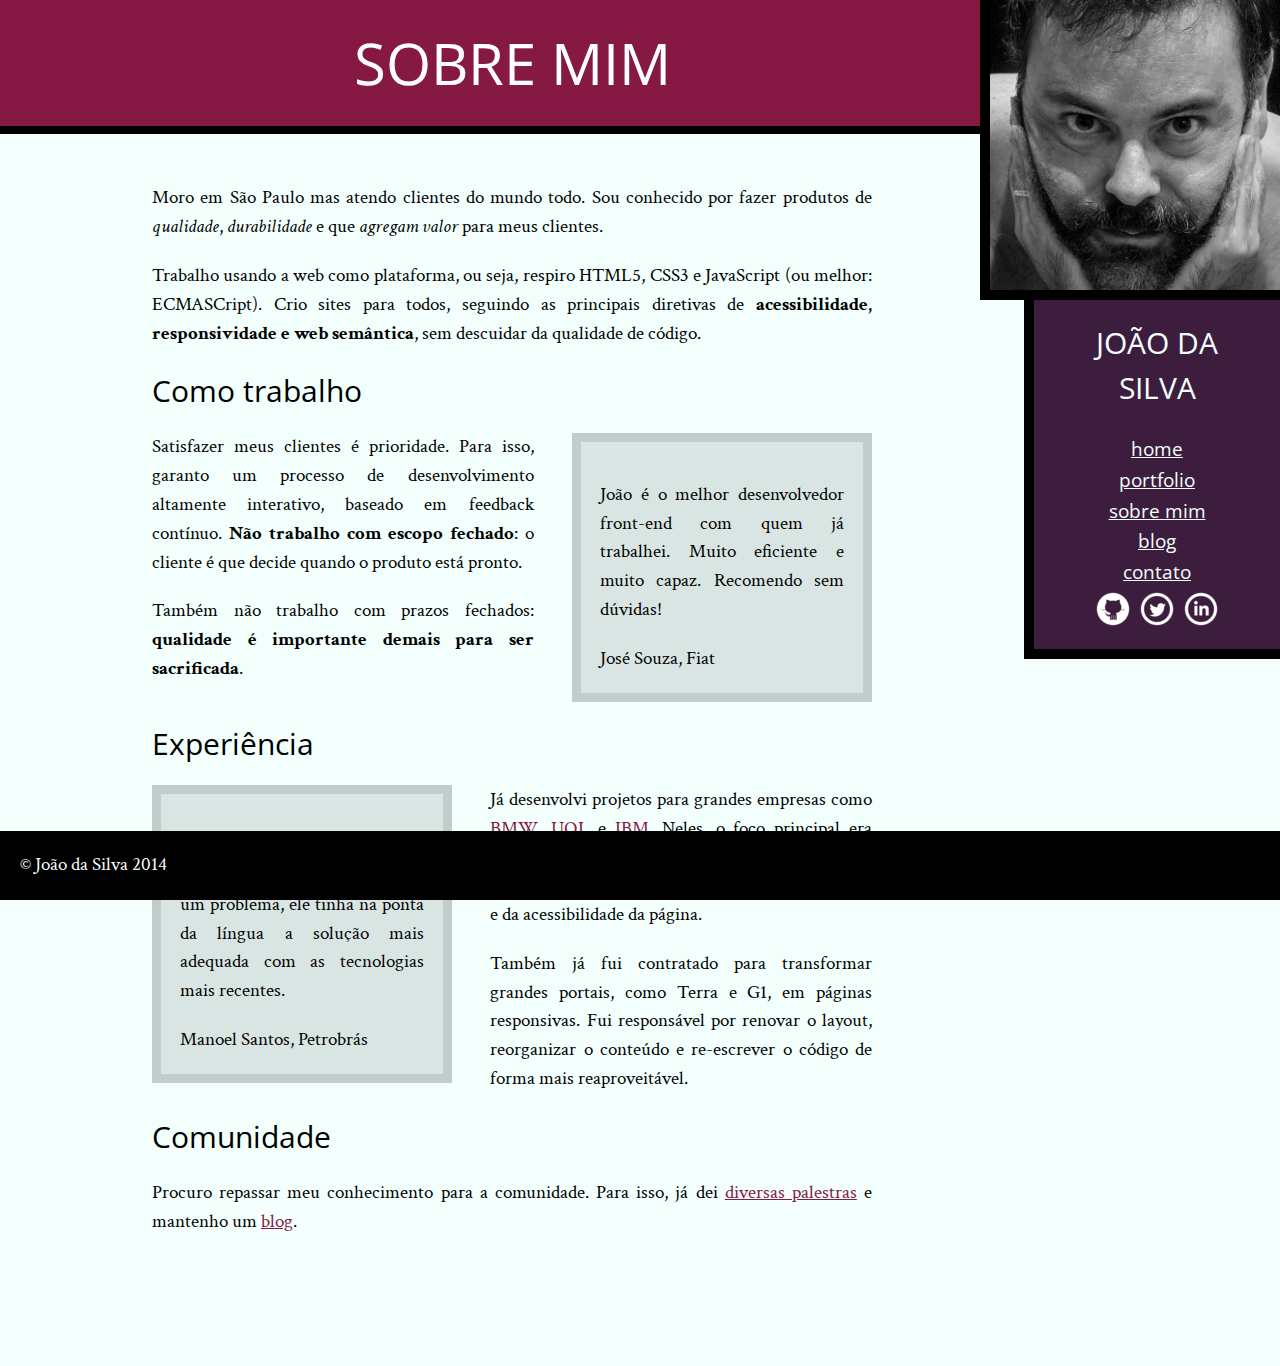
==== projeto/bio.html @ 8b6cdcd5 "Aula01 - Medidas Relativas" ====
<!DOCTYPE html>
<html>
<head>
    <meta charset="utf-8">
    <title>João da Silva - Biografia</title>
    <link rel="icon" href="imagens/favicon.png">
    <link rel="stylesheet" href="css/reset.css">
    <link rel="stylesheet" href="css/site.css">
    <link rel="stylesheet" href="css/bio.css">
    <link rel="stylesheet" href="http://fonts.googleapis.com/css?family=Crimson+Text:400,400italic,600">
    <link rel="stylesheet" href="http://fonts.googleapis.com/css?family=Open+Sans+Condensed:700">
</head>
<body>
    <main>
        <h1 class="titulo-principal">Sobre mim</h1>
        <div class="container">
            <p>Moro em São Paulo mas atendo clientes do mundo todo. Sou conhecido por fazer produtos de <em>qualidade</em>, <em>durabilidade</em> e que <em>agregam valor</em> para meus clientes.</p>
            <p>Trabalho usando a web como plataforma, ou seja, respiro HTML5, CSS3 e JavaScript (ou melhor: ECMASCript). Crio sites para todos, seguindo as principais diretivas de <strong>acessibilidade, responsividade e web semântica</strong>, sem descuidar da qualidade de código.</p>
            <h2 class="subtitulo-texto">Como trabalho</h2>
            <blockquote class="citacao-bio fiat">
                <p>João é o melhor desenvolvedor front-end com quem já trabalhei. Muito eficiente e muito capaz. Recomendo sem dúvidas!</p>
                <cite>José Souza, Fiat</cite>
            </blockquote>
            <p>Satisfazer meus clientes é prioridade. Para isso, garanto um processo de desenvolvimento altamente interativo, baseado em feedback contínuo. <strong>Não trabalho com escopo fechado</strong>: o cliente é que decide quando o produto está pronto.</p>
            <p>Também não trabalho com prazos fechados: <strong>qualidade é importante demais para ser sacrificada</strong>.</p>
            <h2 class="subtitulo-texto">Experiência</h2>
            <blockquote class="citacao-bio petrobras">
                <p>João domina as tecnologias como ninguém. Eu apresentava um problema, ele tinha na ponta da língua a solução mais adequada com as tecnologias mais recentes.</p>
                <cite>Manoel Santos, Petrobrás</cite>
            </blockquote>
            <p>Já desenvolvi projetos para grandes empresas como <a href="http://bmw.com">BMW</a>, <a href="http://www.uol.com.br">UOL</a> e <a href="http://www.ibm.com.br">IBM</a>. Neles, o foco principal era entregar uma experiência imersiva e impactante para o usuário final sem descuidar do desempenho e da acessibilidade da página.</p>
            <p>Também já fui contratado para transformar grandes portais, como Terra e G1, em páginas responsivas. Fui responsável por renovar o layout, reorganizar o conteúdo e re-escrever o código de forma mais reaproveitável.</p>
            <h2 class="subtitulo-texto">Comunidade</h2>
            <p>Procuro repassar meu conhecimento para a comunidade. Para isso, já dei <a href="portfolio.html">diversas palestras</a> e mantenho um <a href="blog.html">blog</a>.</p>
        </div>
    </main>
    <img src="imagens/eu.jpg" alt="Minha foto" class="minha-foto">
    <aside class="navegacao-site">
        <h1>João da Silva</h1>
        <nav>
            <ul>
                <li><a href="index.html">Home</a></li>
                <li><a href="portfolio.html">Portfolio</a></li>
                <li><a href="bio.html">Sobre mim</a></li>
                <li><a href="blog.html">Blog</a></li>
                <li><a href="contato.html">Contato</a></li>
            </ul>
        </nav>
        <ul class="icones-redes-sociais">
            <li>
                <a href="https://github.com/joaodasilva" class="github">
                    Github
                </a>
            </li>
            <li>
                <a href="https://twitter.com/joaodasilva" class="twitter">
                    Twitter
                </a>
            </li>
            <li>
                <a href="https://br.linkedin.com/pub/joão-da-silva/32/4/508" class="linkedin">
                    LinkedIn
                </a>
            </li>
        </ul>
    </aside>
    <footer class="rodape-pagina">
        &copy; João da Silva 2014
    </footer>
</body>
</html>
---- projeto/css/site.css ----
body {
    font-family: "Crimson Text", "Times New Roman", serif;
    background-color: #F2FFFC;
    font-size: 120%;
    line-height: 1.5;
}

h1,
h2,
.subtitulo-principal {
    font-family: "Open Sans Condensed", "Arial", sans-serif;
}

h1 {
    text-transform: uppercase;
    font-size: 60px;
}

.titulo-principal {
    font-size: 300%;
    text-align: center;
    background-color: #851944;
    color: #FFF;
    padding: 1.25rem;
    border-bottom: .5rem solid #000;
}

.subtitulo-texto {
    font-size: 30px;
    clear: both;
}

main a {
    color: #851944;
}

main p {
    text-align: justify;
    margin: 20px 0;
}

.navegacao-site {
    text-align: center;
    background-color: #3C1D3D;
    color: #F2FFFC;
    padding: 20px;
}

.navegacao-site a {
    color: inherit;
    font-family: "Open Sans Condensed", "Arial", sans-serif;
    text-transform: lowercase;
}

.navegacao-site h1 {
    font-size: 30px;
    margin-bottom: 25px;
}

.rodape-pagina {
    background-color: #000;
    color: #F2FFFC;
    padding: 20px;
    clear: both;
    position: fixed;
    bottom: 0;
    left: 0;
    width: 100%;
    box-sizing: border-box;
}

.container {
    width: 720px;
    margin-left: auto;
    margin-right: auto;
    padding: 30px 0;
}

strong {
    font-weight: bold;
}

em {
    font-style: italic;
}

.icones-redes-sociais li {
    display: inline-block;
}

.icones-redes-sociais a {
    width: 40px;
    height: 40px;
    display: block;
    text-indent: -99999px;
}

.github {
    background-image: url(../imagens/github.png);
}

.twitter {
    background-image: url(../imagens/twitter.png);
}

.linkedin {
    background-image: url(../imagens/linkedin.png);
}

main {
    width: 80%;
    float: left;
    padding-bottom: 80px;
}

.minha-foto,
.navegacao-site {
    border-left: 10px solid black;
    border-bottom: 10px solid black;
    box-sizing: border-box;
}

.navegacao-site {
    width: 20%;
    float: right;
    position: relative;
    top: 300px;
}

.minha-foto {
    position: absolute;
    top: 0;
    right: 0;
    height: 300px;
}
---- projeto/css/bio.css ----
.citacao-bio {
    background-color: #D9E5E3;
    border: .5em solid #C2CCCA;
    padding: 1em;
    margin: 1em 2em;
    width: 30ch;
    box-sizing: border-box;
}

.petrobras {
    float: left;
    margin-left: 0;
}

.fiat {
    float: right;
    margin-right: 0;
}
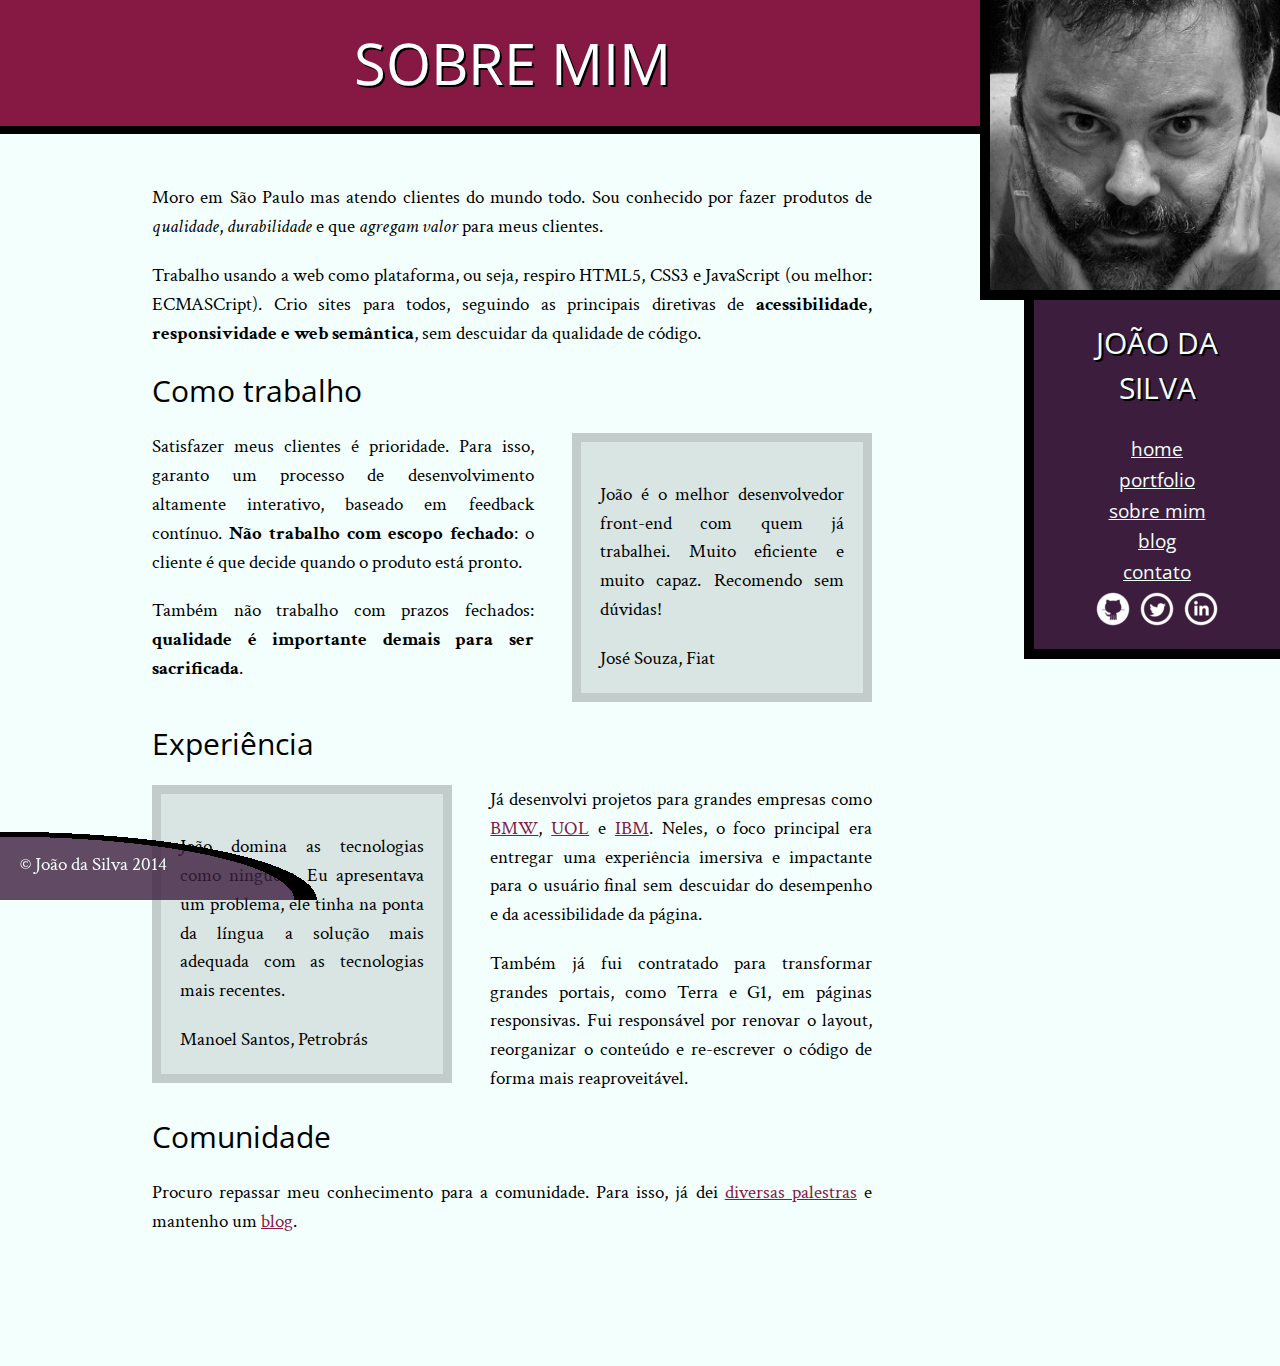
==== commit 75af9c10: "Aula08 - Pseudoclasses" ====
--- a/projeto/bio.html
+++ b/projeto/bio.html
@@ -17,14 +17,14 @@
             <p>Moro em São Paulo mas atendo clientes do mundo todo. Sou conhecido por fazer produtos de <em>qualidade</em>, <em>durabilidade</em> e que <em>agregam valor</em> para meus clientes.</p>
             <p>Trabalho usando a web como plataforma, ou seja, respiro HTML5, CSS3 e JavaScript (ou melhor: ECMASCript). Crio sites para todos, seguindo as principais diretivas de <strong>acessibilidade, responsividade e web semântica</strong>, sem descuidar da qualidade de código.</p>
             <h2 class="subtitulo-texto">Como trabalho</h2>
-            <blockquote class="citacao-bio fiat">
+            <blockquote class="citacao-bio fiat" tabindex="1">
                 <p>João é o melhor desenvolvedor front-end com quem já trabalhei. Muito eficiente e muito capaz. Recomendo sem dúvidas!</p>
                 <cite>José Souza, Fiat</cite>
             </blockquote>
             <p>Satisfazer meus clientes é prioridade. Para isso, garanto um processo de desenvolvimento altamente interativo, baseado em feedback contínuo. <strong>Não trabalho com escopo fechado</strong>: o cliente é que decide quando o produto está pronto.</p>
             <p>Também não trabalho com prazos fechados: <strong>qualidade é importante demais para ser sacrificada</strong>.</p>
             <h2 class="subtitulo-texto">Experiência</h2>
-            <blockquote class="citacao-bio petrobras">
+            <blockquote class="citacao-bio petrobras" tabindex="2">
                 <p>João domina as tecnologias como ninguém. Eu apresentava um problema, ele tinha na ponta da língua a solução mais adequada com as tecnologias mais recentes.</p>
                 <cite>Manoel Santos, Petrobrás</cite>
             </blockquote>
--- a/projeto/css/site.css
+++ b/projeto/css/site.css
@@ -13,11 +13,11 @@
 
 h1 {
     text-transform: uppercase;
-    font-size: 60px;
+    font-size: 3em;
+    text-shadow: 2px 2px #000;
 }
 
 .titulo-principal {
-    font-size: 300%;
     text-align: center;
     background-color: #851944;
     color: #FFF;
@@ -58,7 +58,6 @@
 }
 
 .rodape-pagina {
-    background-color: #000;
     color: #F2FFFC;
     padding: 20px;
     clear: both;
@@ -67,6 +66,17 @@
     left: 0;
     width: 100%;
     box-sizing: border-box;
+
+    background-image: radial-gradient(ellipse at left bottom,
+    rgba(60, 29, 61, 0.8),
+    rgba(60, 29, 61, 0.8) 65%,
+    black 65%,
+    black 70%,
+    transparent 70%,
+    transparent);
+    width: 100%;
+    background-size: 25% 100%;
+    background-repeat: no-repeat;
 }
 
 .container {
@@ -132,4 +142,17 @@
     top: 0;
     right: 0;
     height: 300px;
+
 }
+
+main a:hover,
+main a:focus,
+footer a:hover,
+footer a:focus {
+    color: red;
+}
+
+.navegacao-site a:hover,
+.navegacao-site a:focus {
+    text-shadow: 0 0 2px deeppink;
+}
--- a/projeto/css/bio.css
+++ b/projeto/css/bio.css
@@ -7,12 +7,24 @@
     box-sizing: border-box;
 }
 
-.petrobras {
+.citacao-bio:nth-of-type(even){
     float: left;
     margin-left: 0;
 }
 
-.fiat {
+.citacao-bio:nth-of-type(odd) {
     float: right;
     margin-right: 0;
 }
+
+.citacao-bio:hover,.citacao-bio:focus {
+    box-shadow: 0 0 0 99999px rgba(0,0,0,.8);
+}
+
+.citacao-bio:nth-of-type(odd):hover,.citacao-bio:nth-of-type(odd):focus {
+    transform: scale(1.2) rotate(5deg);
+}
+
+.citacao-bio:nth-of-type(even):hover,.citacao-bio:nth-of-type(even):focus{
+    transform: scale(1.2) rotate(-5deg);
+}
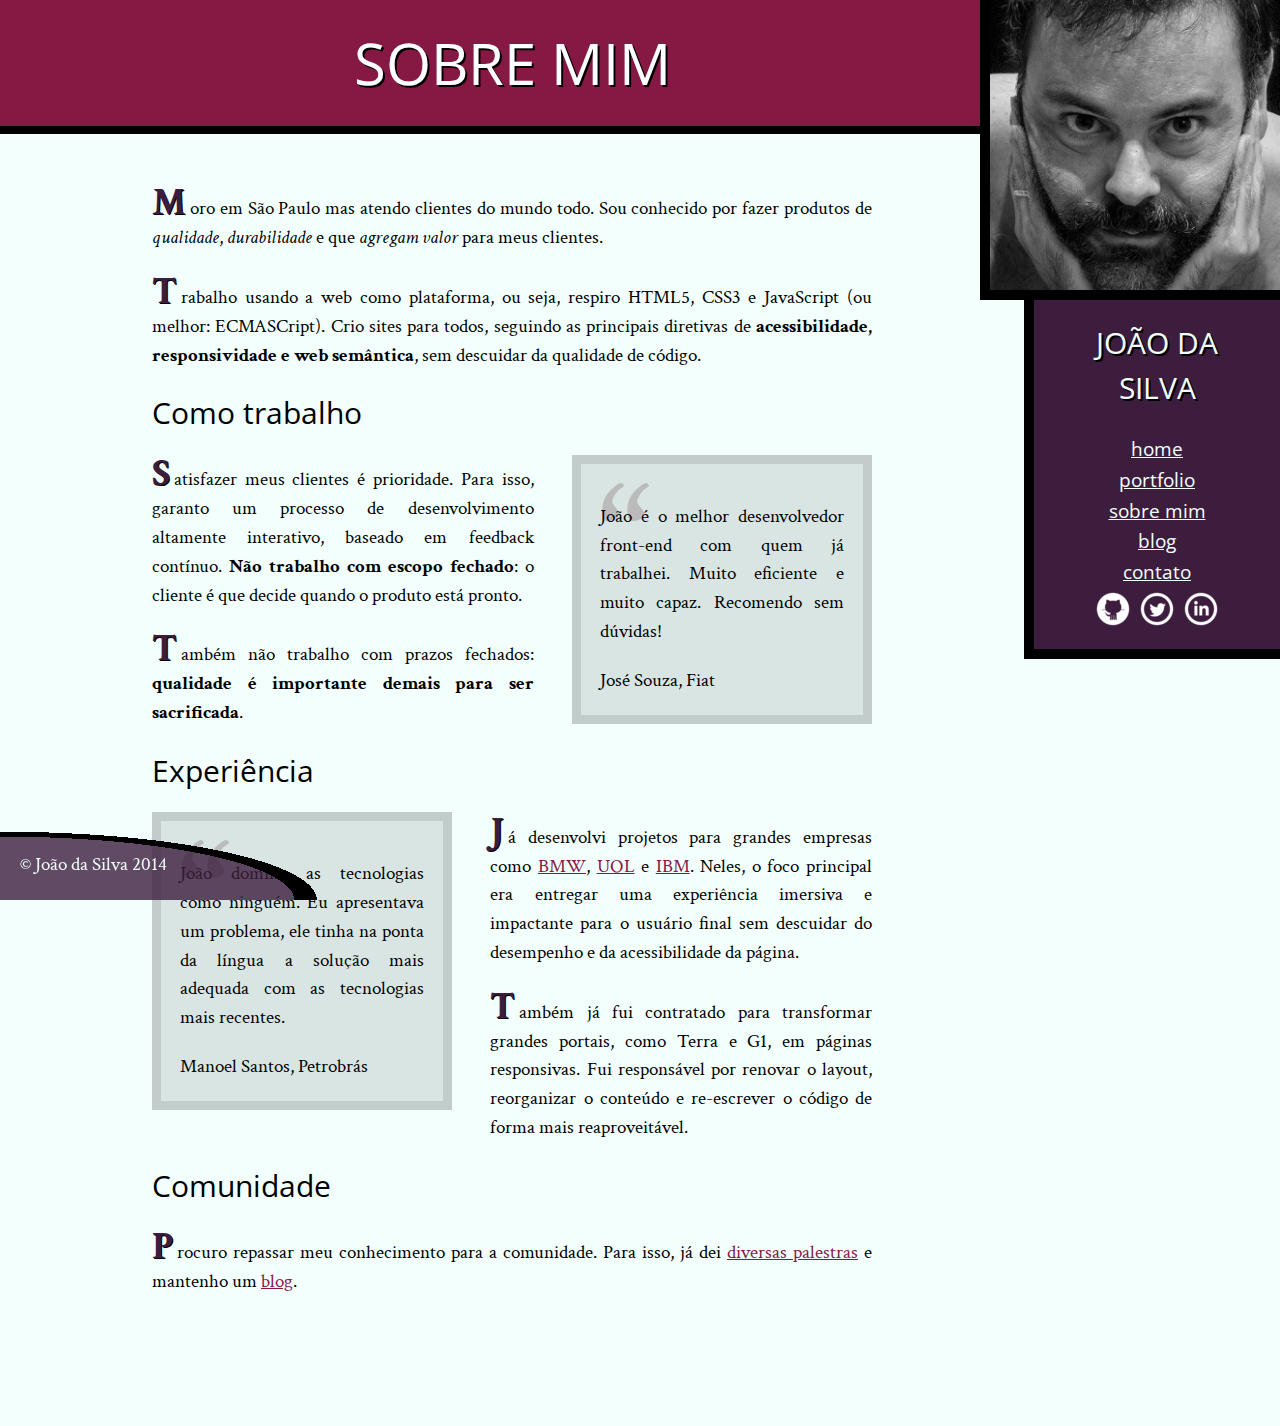
==== commit 671e8ea4: "Aula09 - Pseudoelementos" ====
--- a/projeto/bio.html
+++ b/projeto/bio.html
@@ -48,17 +48,17 @@
         </nav>
         <ul class="icones-redes-sociais">
             <li>
-                <a href="https://github.com/joaodasilva" class="github">
+                <a href="https://github.com/joaodasilva" class="github" data-tooltip="Veja meus projetos opensource">
                     Github
                 </a>
             </li>
             <li>
-                <a href="https://twitter.com/joaodasilva" class="twitter">
+                <a href="https://twitter.com/joaodasilva" class="twitter" data-tooltip="Siga-me no Twitter">
                     Twitter
                 </a>
             </li>
             <li>
-                <a href="https://br.linkedin.com/pub/joão-da-silva/32/4/508" class="linkedin">
+                <a href="https://br.linkedin.com/pub/joão-da-silva/32/4/508" class="linkedin" data-tooltip="Veja meu currículo">
                     LinkedIn
                 </a>
             </li>
--- a/projeto/css/bio.css
+++ b/projeto/css/bio.css
@@ -28,3 +28,53 @@
 .citacao-bio:nth-of-type(even):hover,.citacao-bio:nth-of-type(even):focus{
     transform: scale(1.2) rotate(-5deg);
 }
+
+.container > p::first-letter {
+    font-size: 200%;
+    font-weight: bold;
+    color: #3C1D3D;
+    text-shadow: 1px 1px #000;
+    margin-right: .2ch;
+    line-height: 1;
+}
+
+.citacao-bio::before {
+    content: '“';
+    position: absolute;
+    font-size: 9em;
+    color: #bbb;
+    line-height: .8;
+}
+
+.citacao-bio > p {
+    position: relative;
+}
+
+.icones-redes-sociais a:hover::after,
+.icones-redes-sociais a:focus::after {
+    content: attr(data-tooltip);
+    position: absolute;
+    top: 100%;
+    right: 0;
+    text-indent: 0;
+    width: 300%;
+    background: black;
+    font-size: .75em;
+}
+
+.icones-redes-sociais a{
+    position: relative;
+}
+
+.icones-redes-sociais a:hover::before,
+.icones-redes-sociais a:focus::before {
+    content: '';
+    width: 1em;
+    height: 1em;
+    background-color: black;
+    position: absolute;
+    bottom: 0;
+    left: 0;
+    transform: translateY(.5em) rotate(45deg);
+}
+
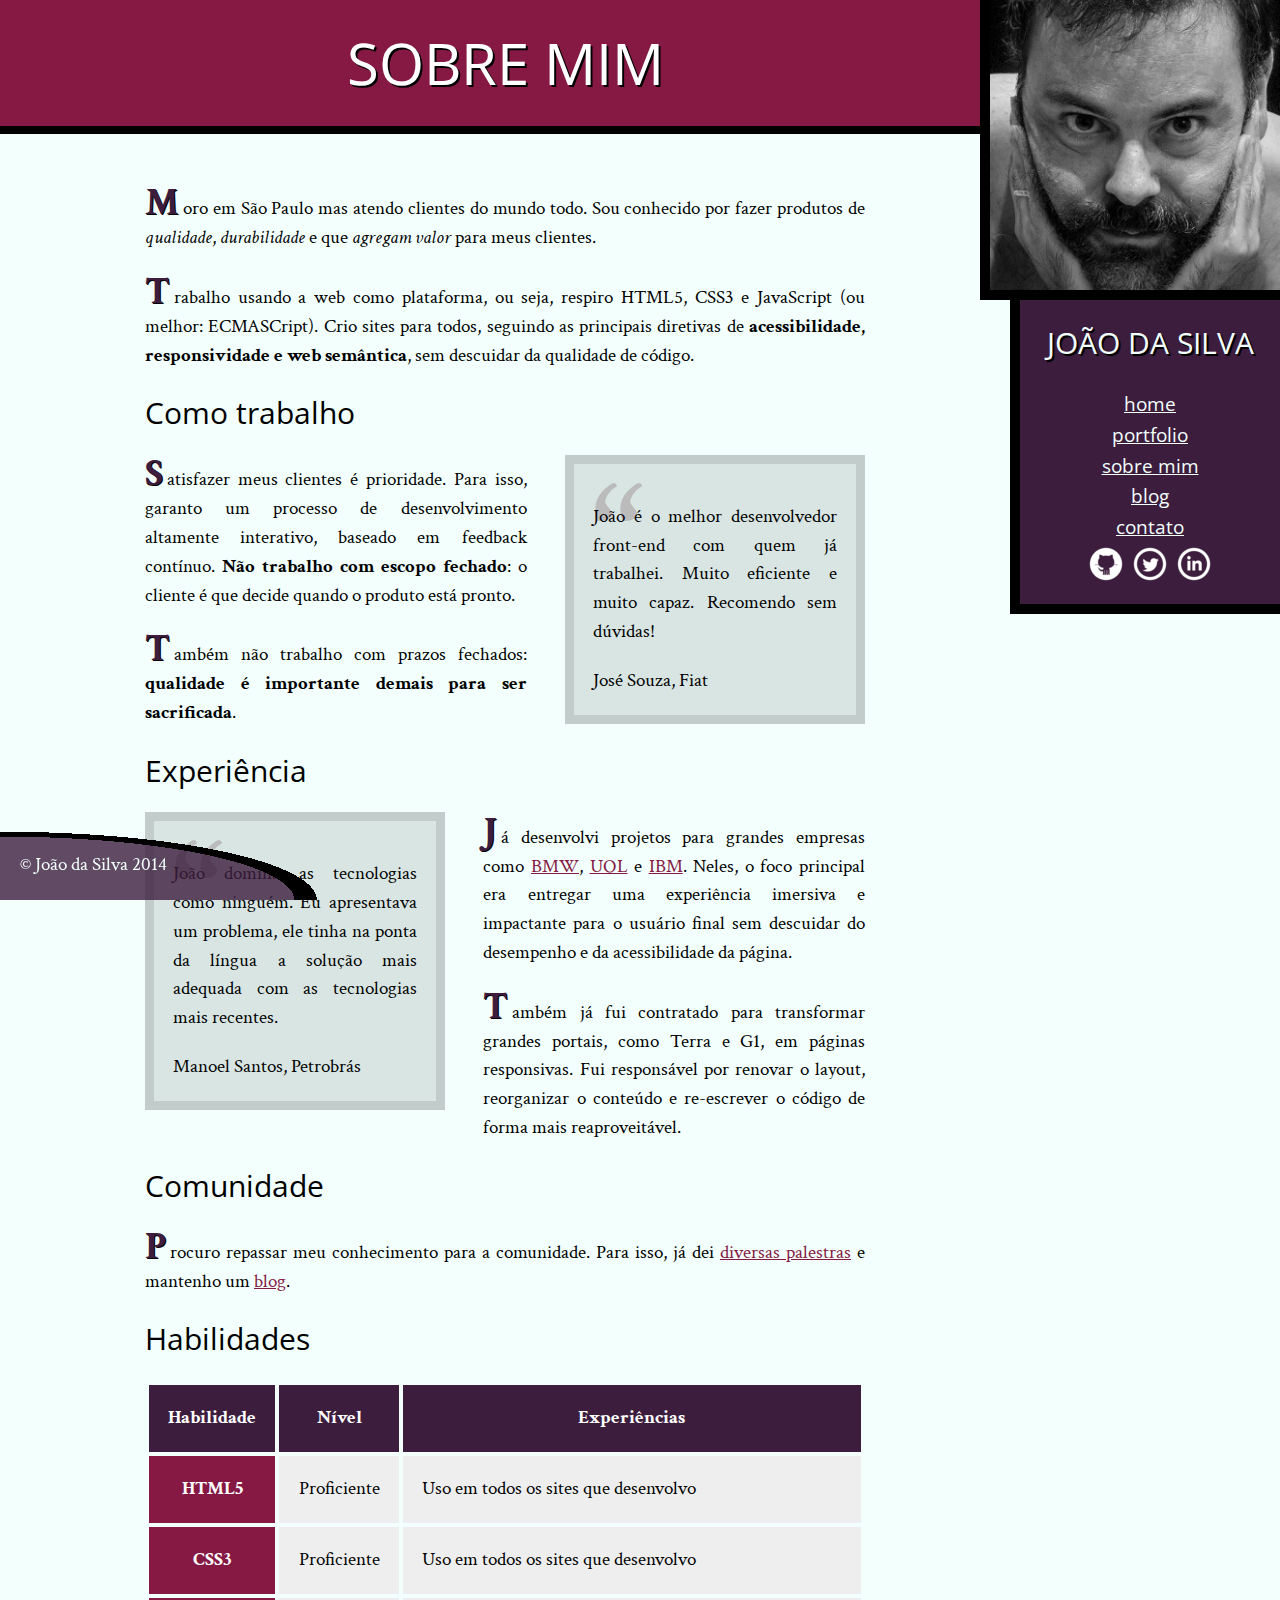
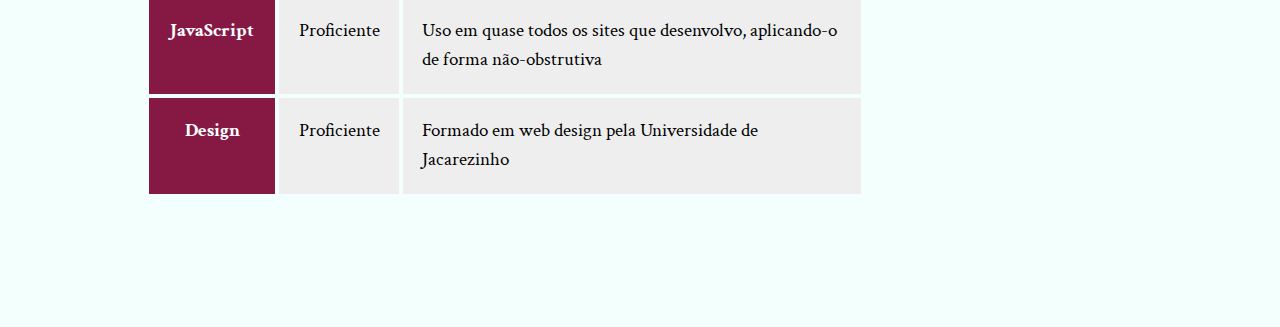
==== commit a84f0caf: "Tabelas Semanticas" ====
--- a/projeto/bio.html
+++ b/projeto/bio.html
@@ -32,7 +32,41 @@
             <p>Também já fui contratado para transformar grandes portais, como Terra e G1, em páginas responsivas. Fui responsável por renovar o layout, reorganizar o conteúdo e re-escrever o código de forma mais reaproveitável.</p>
             <h2 class="subtitulo-texto">Comunidade</h2>
             <p>Procuro repassar meu conhecimento para a comunidade. Para isso, já dei <a href="portfolio.html">diversas palestras</a> e mantenho um <a href="blog.html">blog</a>.</p>
+
+            <h2 class="subtitulo-texto">Habilidades</h2>
+            <table class="habilidades">
+                <thead>
+                <tr>
+                    <th>Habilidade</th>
+                    <th>Nível</th>
+                    <th>Experiências</th>
+                </tr>
+                </thead>
+                <tbody>
+                <tr>
+                    <th>HTML5</th>
+                    <td>Proficiente</td>
+                    <td>Uso em todos os sites que desenvolvo</td>
+                </tr>
+                <tr>
+                    <th>CSS3</th>
+                    <td>Proficiente</td>
+                    <td>Uso em todos os sites que desenvolvo</td>
+                </tr>
+                <tr>
+                    <th>JavaScript</th>
+                    <td>Proficiente</td>
+                    <td>Uso em quase todos os sites que desenvolvo, aplicando-o de forma não-obstrutiva</td>
+                </tr>
+                <tr>
+                    <th>Design</th>
+                    <td>Proficiente</td>
+                    <td>Formado em web design pela Universidade de Jacarezinho</td>
+                </tr>
+                </tbody>
+            </table>
         </div>
+
     </main>
     <img src="imagens/eu.jpg" alt="Minha foto" class="minha-foto">
     <aside class="navegacao-site">
--- a/projeto/css/site.css
+++ b/projeto/css/site.css
@@ -118,7 +118,7 @@
 }
 
 main {
-    width: 80%;
+    width: calc(100% - 0.9 * 300px);
     float: left;
     padding-bottom: 80px;
 }
@@ -131,7 +131,7 @@
 }
 
 .navegacao-site {
-    width: 20%;
+    width: calc(0.9 * 300px);
     float: right;
     position: relative;
     top: 300px;
--- a/projeto/css/bio.css
+++ b/projeto/css/bio.css
@@ -78,3 +78,32 @@
     transform: translateY(.5em) rotate(45deg);
 }
 
+.habilidades th {
+    font-weight: bold;
+    background-color: #851944;
+    color: white;
+}
+
+.habilidades thead th {
+    /* não precisamos colocar font-weight e color
+       pois já fizemos isso para todos os th */
+    background-color: #3C1D3D;
+}
+
+.habilidades td {
+    background-color: #eee;
+}
+
+.habilidades th,
+.habilidades td {
+    padding: 1em;
+}
+
+.habilidades {
+    border-collapse: separate;
+    border-spacing: .25em;
+}
+
+.habilidades {
+    margin: 1em 0;
+}